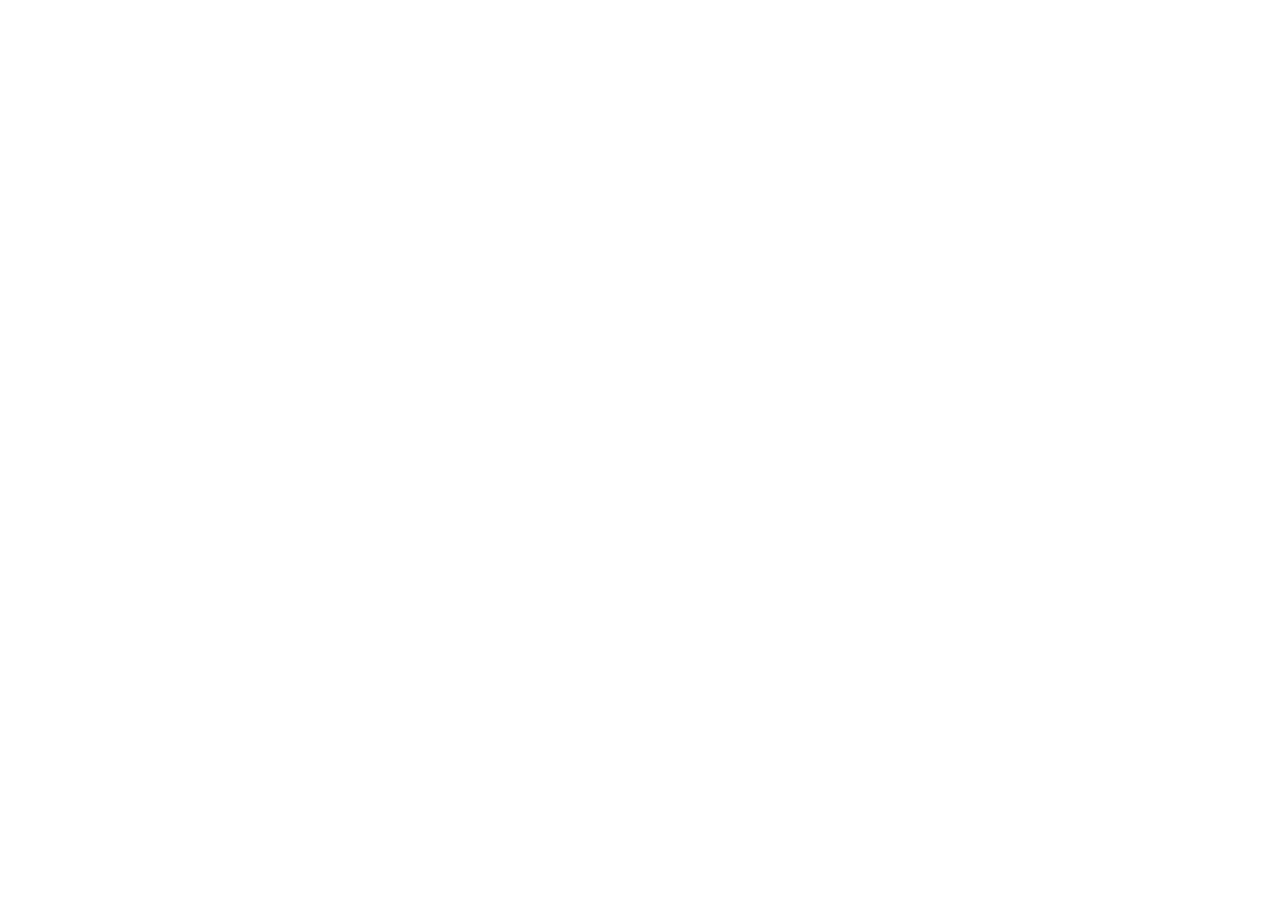
==== index.html @ 7680a9ab "Auto-generated commit" ====
<!doctype html>
<html lang="en">
<head>
  <meta charset="utf-8">
  <title>Quotes</title>
  <base href="https://vmuchui.github.io/Quote-voter/">
  <meta name="viewport" content="width=device-width, initial-scale=1">
  <link rel="icon" type="image/x-icon" href="favicon.ico">
<link rel="stylesheet" href="styles.f0b078e5e94d9dabf334.css"></head>
<body style="background-image:url(https://i.ytimg.com/vi/zoozFV6SEvU/maxresdefault.jpg);height:100%; background-repeat: no-repeat; background-attachment: fixed; ">
  <app-root></app-root>
<script type="text/javascript" src="runtime.26209474bfa8dc87a77c.js"></script><script type="text/javascript" src="es2015-polyfills.1e04665e16f944715fd2.js" nomodule></script><script type="text/javascript" src="polyfills.8bbb231b43165d65d357.js"></script><script type="text/javascript" src="main.78c6c167d4fc7f817749.js"></script></body>
</html>
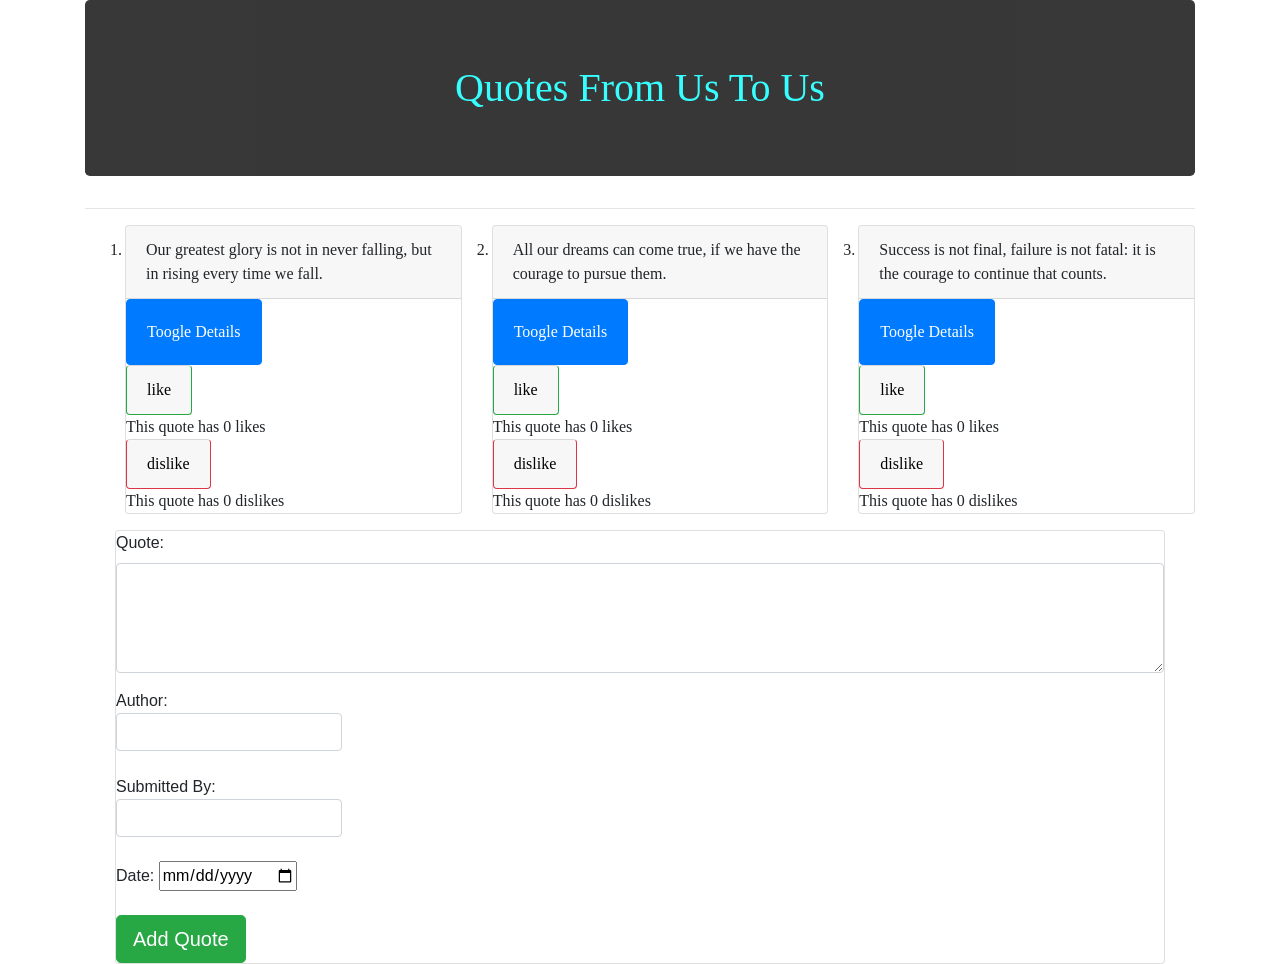
==== commit 9dae9894: "Auto-generated commit" ====
--- a/index.html
+++ b/index.html
@@ -3,7 +3,7 @@
 <head>
   <meta charset="utf-8">
   <title>Quotes</title>
-  <base href="https://vmuchui.github.io/Quote-voter/">
+  <base href="https://vmuchui.github.io/Quote-Voter/">
   <meta name="viewport" content="width=device-width, initial-scale=1">
   <link rel="icon" type="image/x-icon" href="favicon.ico">
 <link rel="stylesheet" href="styles.f0b078e5e94d9dabf334.css"></head>
